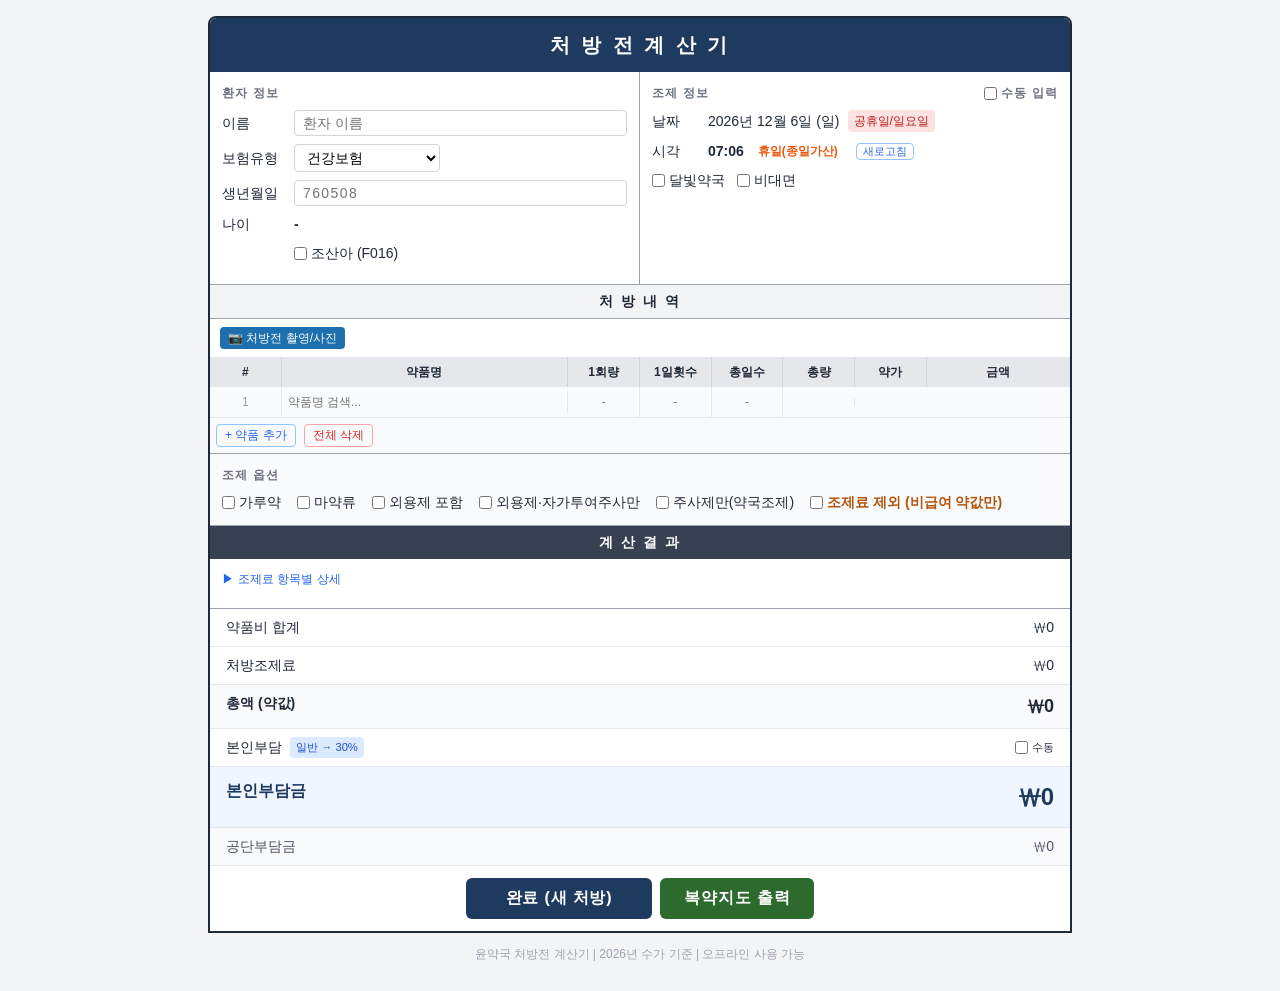
==== web/index.html @ 7eac07f8 "chore: app.js 캐시버전 갱신 (복약안내문 사진 반영) Co-Authored-By: Claude Opus 4.8 (1M context) <noreply@anthropic." ====
<!DOCTYPE html>
<html lang="ko">
<head>
    <meta charset="UTF-8">
    <meta name="viewport" content="width=device-width, initial-scale=1.0">
    <title>처방전 계산기 - 윤약국</title>
    <meta http-equiv="Cache-Control" content="no-cache, no-store, must-revalidate">
    <meta http-equiv="Pragma" content="no-cache">
    <script defer src="js/alpine.min.js?v=20260601a"></script>
    <script src="js/fee_table.js?v=20260601a"></script>
    <script src="js/calculator.js?v=20260601a"></script>
    <script src="js/drug_db.js?v=20260601a"></script>
    <script src="js/eng2kor.js?v=20260601a"></script>
    <script src="js/counseling_db.js?v=20260601a"></script>
    <script src="js/pill_index.js?v=20260624"></script>
    <link rel="stylesheet" href="css/prescription.css?v=20260601a">
</head>
<body x-data="prescriptionApp()" x-init="init()">

<div class="container">
    <div class="card">
        <!-- 헤더 -->
        <div class="header">처 방 전 계 산 기</div>

        <!-- 환자/조제 정보 -->
        <div class="grid-2 border-b">
            <!-- 환자 정보 -->
            <div class="section border-b sm-border-r sm-no-border-b">
                <div class="section-title">환자 정보</div>
                <div class="form-row">
                    <label class="form-label">이름</label>
                    <input type="text" x-model="patientName" class="form-input" placeholder="환자 이름" maxlength="20">
                </div>
                <div class="form-row">
                    <label class="form-label">보험유형</label>
                    <select x-model="insuranceType" class="form-select" style="flex:none;width:auto">
                        <option value="health">건강보험</option>
                        <option value="subHealth">건강보험(차상위)</option>
                        <option value="medical1">의료급여 1종</option>
                        <option value="medical2">의료급여 2종</option>
                        <option value="auto">자동차보험</option>
                        <option value="industrial">산재보험</option>
                        <option value="etc">기타</option>
                    </select>
                    <span x-show="insuranceType === 'subHealth'" class="tag tag-blue" style="font-size:0.7rem">본인부담 500원</span>
                    <span x-show="insuranceType === 'medical1'" class="tag tag-green" style="font-size:0.7rem">본인부담 0원</span>
                    <span x-show="insuranceType === 'medical2'" class="tag tag-blue" style="font-size:0.7rem">본인부담 500원</span>
                    <span x-show="insuranceType === 'auto' || insuranceType === 'industrial' || insuranceType === 'etc'" class="tag tag-orange" style="font-size:0.7rem">본인부담 100%</span>
                </div>
                <div class="form-row">
                    <label class="form-label">생년월일</label>
                    <input type="text" x-model="birthDate" @input="onBirthInput()" class="form-input" placeholder="760508" maxlength="6" inputmode="numeric" style="letter-spacing:0.1em">
                </div>
                <div class="form-row">
                    <label class="form-label">나이</label>
                    <span style="font-size:0.875rem;font-weight:bold" x-text="age !== null ? age + '세' : '-'"></span>
                    <span x-show="age !== null && age < 6" class="tag tag-red">소아</span>
                    <span x-show="age !== null && age <= 18 && age >= 6" class="tag tag-blue">18세이하</span>
                </div>
                <div class="form-row">
                    <label class="form-label"></label>
                    <label class="checkbox-label">
                        <input type="checkbox" x-model="isPremature">
                        <span>조산아 (F016)</span>
                    </label>
                    <span x-show="isPremature" class="tag tag-red" style="font-size:0.7rem">본인부담 5%</span>
                </div>
            </div>

            <!-- 조제 정보 -->
            <div class="section">
                <div class="section-title" style="display:flex;justify-content:space-between;align-items:center">
                    <span>조제 정보</span>
                    <label class="checkbox-label" style="font-size:0.75rem">
                        <input type="checkbox" x-model="manualMode">
                        <span>수동 입력</span>
                    </label>
                </div>

                <!-- 자동 모드: 현재 날짜/시간 표시 -->
                <template x-if="!manualMode">
                    <div>
                        <div class="form-row">
                            <label class="form-label form-label-sm">날짜</label>
                            <span style="font-size:0.875rem" x-text="autoDateDisplay"></span>
                            <span class="tag" :class="autoDayLabel.cls" x-text="autoDayLabel.text"></span>
                            <span x-show="autoHolidayName" class="tag tag-red" x-text="autoHolidayName" style="font-size:0.7rem"></span>
                        </div>
                        <div class="form-row">
                            <label class="form-label form-label-sm">시각</label>
                            <span style="font-size:0.875rem;font-weight:bold" x-text="autoTimeDisplay"></span>
                            <span class="tag" :class="timeLabel.cls" x-text="timeLabel.text"></span>
                            <button @click="refreshNow()" style="font-size:0.7rem;color:#2563eb;background:none;border:1px solid #93c5fd;border-radius:0.25rem;padding:0 0.375rem;cursor:pointer;margin-left:0.25rem">새로고침</button>
                        </div>
                    </div>
                </template>

                <!-- 수동 모드: 직접 선택 -->
                <template x-if="manualMode">
                    <div>
                        <div class="form-row">
                            <label class="form-label form-label-sm">요일</label>
                            <select x-model="dayType" class="form-select">
                                <option value="weekday">평일</option>
                                <option value="saturday">토요일</option>
                                <option value="holiday">일요일/공휴일</option>
                            </select>
                        </div>
                        <div class="form-row">
                            <label class="form-label form-label-sm">시각</label>
                            <input type="time" x-model="dispensingTime" class="form-input">
                            <span class="tag" :class="timeLabel.cls" x-text="timeLabel.text"></span>
                        </div>
                    </div>
                </template>

                <div class="checkbox-row">
                    <label class="checkbox-label" :style="!moonlightAllowed ? 'opacity:0.45' : ''">
                        <input type="checkbox" x-model="isMoonlight" :disabled="!moonlightAllowed">
                        <span>달빛약국</span>
                    </label>
                    <label class="checkbox-label">
                        <input type="checkbox" x-model="isNonFaceToFace">
                        <span>비대면</span>
                    </label>
                </div>
                <!-- 발행기관 / 달빛 협약 상태 -->
                <div x-show="issuingHospital || issuingHospitalCode" style="font-size:0.75rem;padding:0 10px 6px"
                     :style="moonlightAllowed ? 'color:#1a7a3a' : 'color:#b91c1c'">
                    🏥 <span x-text="issuingHospital || ('기관 ' + issuingHospitalCode)"></span>
                    — <span x-text="moonlightAllowed ? '달빛 협약 ✓' : '달빛 협약 없음 → 달빛 미적용'"></span>
                </div>
            </div>
        </div>

        <!-- 처방 내역 -->
        <div class="border-b">
            <div class="section-header border-b">처 방 내 역</div>

            <!-- 📷 처방전 사진으로 입력 -->
            <div style="padding:8px 10px;display:flex;align-items:center;gap:8px;flex-wrap:wrap">
                <label class="btn-add" style="cursor:pointer;background:#1d6fad;color:#fff;border:none">
                    📷 처방전 촬영/사진
                    <input type="file" accept="image/*" capture="environment"
                           @change="runOcr($event)" :disabled="ocrLoading" style="display:none">
                </label>
                <span x-show="ocrStatus" x-text="ocrStatus"
                      :style="ocrStatus.startsWith('인식 실패') ? 'color:#b91c1c;font-size:0.8rem' : 'color:#1a7a3a;font-size:0.8rem'"></span>
            </div>

            <!-- 테이블 헤더 -->
            <div class="drug-header">
                <div>#</div>
                <div>약품명</div>
                <div>1회량</div>
                <div>1일횟수</div>
                <div>총일수</div>
                <div>총량</div>
                <div>약가</div>
                <div>금액</div>
            </div>

            <!-- 약품 행 -->
            <template x-for="(drug, idx) in drugs" :key="idx">
                <div class="drug-row" :class="drug.name ? 'has-drug' : 'no-drug'">
                    <div class="drug-cell drug-cell-num" x-text="idx + 1"></div>
                    <!-- 약품명 (자동완성) -->
                    <div class="drug-cell-name">
                        <div style="display:flex;align-items:center;gap:0.125rem">
                            <input type="text"
                                   :value="drug.name"
                                   @input="onDrugInput(idx, $event)"
                                   @keydown="onDrugKeydown(idx, $event)"
                                   @focus="onDrugFocus(idx)"
                                   @blur="setTimeout(() => closeSuggestions(idx), 200)"
                                   @keydown.down.prevent="moveSuggestion(idx, 1)"
                                   @keydown.up.prevent="moveSuggestion(idx, -1)"
                                   @keydown.enter.prevent="onNameEnter(idx)"
                                   @keydown.escape="closeSuggestions(idx)"
                                   @keydown.right="onCellNav(idx, 'name', 'right', $event)"
                                   :data-row="idx" data-field="name"
                                   placeholder="약품명 검색..." lang="ko"
                                   class="drug-input drug-input-name" style="flex:1;min-width:0">
                            <span x-show="drug.name"
                                  @click="cycleCoverage(idx)"
                                  class="coverage-tag"
                                  :class="'coverage-' + drug.coverageType"
                                  x-text="drug.coverageType === 'insured' ? '보험' : drug.coverageType === 'fullPay' ? '100/100' : '비급여'"
                                  title="클릭하여 전환: 보험 → 100/100 → 비급여"></span>
                            <span x-show="drug.name && drug.coverageType === 'insured'"
                                  @click="toggleIncentive(idx)"
                                  class="coverage-tag"
                                  :style="drug.isIncentive ? 'background:#f59e0b;color:#fff' : 'background:#e5e7eb;color:#9ca3af'"
                                  x-text="'인센'"
                                  title="저가인센티브(저가약) 토글 — 본인부담 별도 100원 올림"></span>
                        </div>
                        <!-- 자동완성 드롭다운 -->
                        <div x-show="drug.showSuggestions && drug.suggestions.length > 0" class="suggestions">
                            <template x-for="(s, si) in drug.suggestions" :key="si">
                                <div @mousedown.prevent="selectDrug(idx, s)"
                                     class="suggestion-item" :class="si === drug.suggestionIdx ? 'active' : ''">
                                    <span style="display:block;overflow:hidden;text-overflow:ellipsis;white-space:nowrap">
                                        <span x-text="s.name"></span>
                                        <span style="color:#6b7280;font-size:0.7rem;margin-left:0.25rem" x-text="'[' + s.code + ']'"></span>
                                    </span>
                                    <span class="suggestion-price" x-text="'₩' + Number(s.price).toLocaleString()"></span>
                                </div>
                            </template>
                        </div>
                    </div>
                    <div class="drug-cell">
                        <input type="text" inputmode="numeric" x-model.number="drug.dosePerTime"
                               @input="recalcDrug(idx)"
                               @keydown.enter.prevent="focusCell(idx, 'timesPerDay')"
                               @keydown.right="onCellNav(idx, 'dosePerTime', 'right', $event)"
                               @keydown.left="onCellNav(idx, 'dosePerTime', 'left', $event)"
                               @focus="$event.target.select()"
                               :data-row="idx" data-field="dosePerTime"
                               placeholder="-" autocomplete="off"
                               class="drug-input">
                    </div>
                    <div class="drug-cell">
                        <input type="text" inputmode="numeric" x-model.number="drug.timesPerDay"
                               @input="recalcDrug(idx)"
                               @keydown.enter.prevent="focusCell(idx, 'totalDays')"
                               @keydown.right="onCellNav(idx, 'timesPerDay', 'right', $event)"
                               @keydown.left="onCellNav(idx, 'timesPerDay', 'left', $event)"
                               @focus="$event.target.select()"
                               :data-row="idx" data-field="timesPerDay"
                               placeholder="-" autocomplete="off"
                               class="drug-input">
                    </div>
                    <div class="drug-cell">
                        <input type="text" inputmode="numeric" x-model.number="drug.totalDays"
                               @input="recalcDrug(idx)"
                               @keydown.enter.prevent="onLastFieldEnter(idx)"
                               @keydown.right="onCellNav(idx, 'totalDays', 'right', $event)"
                               @keydown.left="onCellNav(idx, 'totalDays', 'left', $event)"
                               @focus="$event.target.select()"
                               :data-row="idx" data-field="totalDays"
                               placeholder="-" autocomplete="off"
                               class="drug-input">
                    </div>
                    <div class="drug-cell" x-text="drug.totalQty || ''"></div>
                    <div class="drug-cell" style="padding:0">
                        <template x-if="drug.name">
                            <input type="text" inputmode="numeric" x-model="drug.unitPrice"
                                   @change="onPriceChange(idx)"
                                   @focus="$event.target.select()"
                                   autocomplete="off"
                                   class="drug-input"
                                   :style="drug.coverageType === 'nonCovered' ? 'color:#b45309;font-weight:600' : ''"
                                   :placeholder="drug.unitPrice ? '' : '약가 입력'">
                        </template>
                    </div>
                    <div class="drug-cell drug-cell-amount" x-text="drug.amount ? '₩' + drug.amount.toLocaleString() : ''"></div>
                </div>
            </template>

            <!-- 행 추가/삭제 -->
            <div class="action-bar">
                <button @click="addDrugRow()" class="btn-add">+ 약품 추가</button>
                <button @click="clearAllDrugs()" class="btn-remove">전체 삭제</button>
            </div>
        </div>

        <!-- 조제 옵션 -->
        <div class="options border-b">
            <div class="section-title">조제 옵션</div>
            <div class="options-row">
                <label class="checkbox-label">
                    <input type="checkbox" x-model="isPowder">
                    <span>가루약</span>
                </label>
                <div x-show="isPowder" class="powder-days">
                    <label class="text-hint">가루약 일수:</label>
                    <input type="number" x-model.number="powderDays" min="0" step="1" class="powder-input" placeholder="전체">
                    <span class="text-hint">(0=투약일수와 동일)</span>
                </div>
                <label class="checkbox-label">
                    <input type="checkbox" x-model="hasNarcotic">
                    <span>마약류</span>
                </label>
                <label class="checkbox-label">
                    <input type="checkbox" x-model="hasTopical">
                    <span>외용제 포함</span>
                </label>
                <label class="checkbox-label" title="외용제 단일 또는 자가투여주사(펜주·인슐린·성장호르몬 등) — F점수 16.20">
                    <input type="checkbox" x-model="topicalOnly"
                           @change="if(topicalOnly) { hasTopical=false; injectionOnly=false; }">
                    <span>외용제·자가투여주사만</span>
                </label>
                <label class="checkbox-label" title="약국조제 주사제(병원 투여용) — G점수 5.45. 자가투여주사는 왼쪽 옵션 사용">
                    <input type="checkbox" x-model="injectionOnly"
                           @change="if(injectionOnly) { hasTopical=false; topicalOnly=false; }">
                    <span>주사제만(약국조제)</span>
                </label>
                <label class="checkbox-label" style="color:#b45309;font-weight:600">
                    <input type="checkbox" x-model="noDispensingFee">
                    <span>조제료 제외 (비급여 약값만)</span>
                </label>
            </div>
        </div>

        <!-- 계산 결과 -->
        <div>
            <div class="section-header-dark">계 산 결 과</div>

            <!-- 조제료 상세 (토글) -->
            <div class="section border-b">
                <button @click="showDetail = !showDetail" class="detail-toggle">
                    <span x-text="showDetail ? '▼' : '▶'"></span>
                    <span>조제료 항목별 상세</span>
                </button>
                <div x-show="showDetail" x-transition>
                    <table class="detail-table">
                        <thead>
                            <tr>
                                <th>항목</th>
                                <th>항목명</th>
                                <th>점수</th>
                                <th>배수</th>
                                <th>금액</th>
                            </tr>
                        </thead>
                        <tbody>
                            <template x-for="item in calcResult.items" :key="item.code">
                                <tr>
                                    <td x-text="item.code"></td>
                                    <td x-text="item.name"></td>
                                    <td x-text="item.baseScore.toFixed(2)"></td>
                                    <td x-text="'x' + item.multiplier"></td>
                                    <td x-text="itemWon(item.baseScore, item.multiplier, CONVERSION_INDEX).toLocaleString() + '원'"></td>
                                </tr>
                            </template>
                        </tbody>
                    </table>
                    <div class="conditions">
                        <template x-for="cond in calcResult.appliedConditions" :key="cond">
                            <div class="condition-item">
                                <span class="condition-bullet">*</span>
                                <span x-text="cond"></span>
                            </div>
                        </template>
                    </div>
                </div>
            </div>

            <!-- 금액 요약 -->
            <div class="result-row">
                <span class="result-label">
                    약품비 합계
                    <template x-if="fullPayDrugTotal > 0 || nonCoveredDrugTotal > 0">
                        <span style="font-size:0.7rem;color:#6b7280">
                            (보험 ₩<span x-text="insuredDrugTotal.toLocaleString()"></span><template x-if="fullPayDrugTotal > 0"> / 100/100 ₩<span x-text="fullPayDrugTotal.toLocaleString()"></span></template><template x-if="nonCoveredDrugTotal > 0"> / 비급여 ₩<span x-text="nonCoveredDrugTotal.toLocaleString()"></span></template>)
                        </span>
                    </template>
                </span>
                <span class="result-value" x-text="'₩' + drugTotalRaw.toLocaleString()"></span>
            </div>
            <div class="result-row">
                <span class="result-label">처방조제료
                    <span x-show="noDispensingFee" style="font-size:0.7rem;color:#b45309;font-weight:600">[제외]</span>
                </span>
                <span class="result-value" :style="noDispensingFee ? 'color:#9ca3af;text-decoration:line-through' : ''"
                      x-text="'₩' + calcResult.totalFee.toLocaleString()"></span>
            </div>
            <div class="result-row bg-light">
                <span class="result-label-bold">총액 (약값)</span>
                <span class="result-value-lg" x-text="'₩' + grandTotalRaw.toLocaleString()"></span>
            </div>
            <div class="copay-select-row">
                <div class="copay-select-group" style="flex:1;flex-wrap:wrap;gap:0.25rem 0.5rem">
                    <span class="result-label">본인부담</span>
                    <span x-show="!copayManual" class="tag tag-blue" x-text="copayInfo.desc" style="font-size:0.7rem"></span>
                    <template x-if="copayManual">
                        <select x-model.number="copayRate" class="form-select" style="flex:none;width:auto">
                            <option value="0.3">30% (일반)</option>
                            <option value="0">0% (본인부담 없음)</option>
                            <option value="0.1">10%</option>
                            <option value="0.2">20%</option>
                            <option value="0.5">50%</option>
                            <option value="1.0">100% (전액본인)</option>
                        </select>
                    </template>
                </div>
                <label class="checkbox-label" style="font-size:0.7rem;flex-shrink:0">
                    <input type="checkbox" x-model="copayManual">
                    <span>수동</span>
                </label>
            </div>
            <div class="result-row bg-highlight">
                <span class="result-label-primary">본인부담금</span>
                <span class="result-value-primary" x-text="'₩' + copayAmount.toLocaleString()"></span>
            </div>
            <div class="result-row bg-light">
                <span class="result-label-muted">공단부담금</span>
                <span class="result-value-muted" x-text="'₩' + insuranceAmount.toLocaleString()"></span>
            </div>
            <div style="padding:0.75rem;text-align:center;display:flex;gap:0.5rem;justify-content:center">
                <button @click="resetAll()" class="btn-reset">완료 (새 처방)</button>
                <button @click="printCounseling()" class="btn-print">복약지도 출력</button>
            </div>
        </div>
    </div>

    <div class="footer">윤약국 처방전 계산기 | 2026년 수가 기준 | 오프라인 사용 가능</div>
</div>

<script src="js/app.js?v=20260624b"></script>
</body>
</html>
---- web/css/prescription.css ----
/* 처방전 계산기 - 오프라인 지원용 자체 CSS (Tailwind 대체) */

/* === Reset & Base === */
*, *::before, *::after { box-sizing: border-box; margin: 0; padding: 0; }
body { font-family: -apple-system, BlinkMacSystemFont, "Apple SD Gothic Neo", "Malgun Gothic", sans-serif; background: #f3f4f6; min-height: 100vh; color: #1f2937; line-height: 1.5; }

/* === Layout === */
.container { max-width: 56rem; margin: 0 auto; padding: 0.5rem; }
@media (min-width: 640px) { .container { padding: 1rem; } }

/* === Card === */
.card { background: white; border: 2px solid #1f2937; border-radius: 0.5rem 0.5rem 0 0; }

/* === Header === */
.header { background: #1e3a5f; color: white; text-align: center; padding: 0.75rem; font-size: 1.25rem; font-weight: bold; letter-spacing: 0.15em; border-radius: 0.375rem 0.375rem 0 0; }

/* === Grid === */
.grid-2 { display: grid; grid-template-columns: 1fr; }
@media (min-width: 640px) { .grid-2 { grid-template-columns: 1fr 1fr; } }
.grid-12 { display: grid; grid-template-columns: repeat(12, 1fr); }

/* === Section === */
.section { padding: 0.75rem; }
.section-title { font-size: 0.75rem; color: #6b7280; font-weight: bold; margin-bottom: 0.5rem; letter-spacing: 0.1em; }
.section-header { background: #f3f4f6; text-align: center; padding: 0.375rem; font-size: 0.875rem; font-weight: bold; letter-spacing: 0.15em; }
.section-header-dark { background: #374151; color: white; text-align: center; padding: 0.375rem; font-size: 0.875rem; font-weight: bold; letter-spacing: 0.15em; }

/* === Borders === */
.border-b { border-bottom: 1px solid #9ca3af; }
.border-b-light { border-bottom: 1px solid #e5e7eb; }
.border-r { border-right: 1px solid #9ca3af; }
.border-r-light { border-right: 1px solid #e5e7eb; }
@media (min-width: 640px) { .sm-border-r { border-right: 1px solid #9ca3af; } .sm-no-border-b { border-bottom: none; } }

/* === Form Elements === */
.form-row { display: flex; align-items: center; gap: 0.5rem; margin-bottom: 0.5rem; }
.form-label { font-size: 0.875rem; font-weight: 500; width: 4rem; flex-shrink: 0; }
.form-label-sm { width: 3rem; }
.form-input { border: 1px solid #d1d5db; border-radius: 0.25rem; padding: 0.25rem 0.5rem; font-size: 0.875rem; flex: 1; min-width: 0; }
.form-input:focus { outline: none; box-shadow: 0 0 0 2px #60a5fa; }
.form-select { border: 1px solid #d1d5db; border-radius: 0.25rem; padding: 0.25rem 0.5rem; font-size: 0.875rem; flex: 1; background: white; }

/* === Checkbox row === */
.checkbox-row { display: flex; flex-wrap: wrap; gap: 0.75rem; margin-top: 0.25rem; }
.checkbox-label { display: flex; align-items: center; gap: 0.25rem; font-size: 0.875rem; cursor: pointer; }

/* === Drug table === */
.drug-header { display: grid; grid-template-columns: 1fr 4fr 1fr 1fr 1fr 1fr 1fr 2fr; background: #e5e7eb; font-size: 0.75rem; font-weight: bold; text-align: center; }
.drug-header > div { padding: 0.375rem 0.125rem; border-right: 1px solid #d1d5db; }
.drug-header > div:last-child { border-right: none; }

.drug-row { display: grid; grid-template-columns: 1fr 4fr 1fr 1fr 1fr 1fr 1fr 2fr; font-size: 0.875rem; align-items: center; border-bottom: 1px solid #e5e7eb; }
.drug-row.has-drug { background: white; }
.drug-row.no-drug { background: #f9fafb; }
.drug-cell { padding: 0.25rem 0.125rem; border-right: 1px solid #e5e7eb; text-align: center; font-size: 0.75rem; }
.drug-cell:last-child { border-right: none; }
.drug-cell-name { position: relative; border-right: 1px solid #e5e7eb; }
.drug-cell-amount { text-align: right; padding-right: 0.5rem; font-weight: 500; }
.drug-cell-num { color: #9ca3af; }

.drug-input { width: 100%; text-align: center; padding: 0.25rem 0.125rem; font-size: 0.75rem; border: none; outline: none; background: transparent; }
.drug-input:focus { box-shadow: inset 0 0 0 1px #60a5fa; }
.drug-input-name { text-align: left; padding: 0.25rem 0.375rem; }

/* === Autocomplete === */
.suggestions { position: absolute; z-index: 50; left: 0; right: 0; top: 100%; background: white; border: 1px solid #d1d5db; box-shadow: 0 4px 6px rgba(0,0,0,0.1); max-height: 12rem; overflow-y: auto; }
.suggestion-item { padding: 0.25rem 0.5rem; font-size: 0.75rem; cursor: pointer; border-bottom: 1px solid #f3f4f6; }
.suggestion-item:hover, .suggestion-item.active { background: #dbeafe; }
.suggestion-price { color: #9ca3af; }

/* === Action buttons === */
.action-bar { display: flex; gap: 0.5rem; padding: 0.375rem; background: #f9fafb; }
.btn-add { font-size: 0.75rem; color: #2563eb; padding: 0.125rem 0.5rem; border: 1px solid #93c5fd; border-radius: 0.25rem; background: transparent; cursor: pointer; }
.btn-add:hover { color: #1d4ed8; }
.btn-remove { font-size: 0.75rem; color: #dc2626; padding: 0.125rem 0.5rem; border: 1px solid #fca5a5; border-radius: 0.25rem; background: transparent; cursor: pointer; }
.btn-remove:hover { color: #b91c1c; }

/* === Options === */
.options { padding: 0.75rem; background: #f9fafb; }
.options-row { display: flex; flex-wrap: wrap; column-gap: 1rem; row-gap: 0.5rem; }
.powder-days { display: flex; align-items: center; gap: 0.25rem; }
.powder-input { width: 3.5rem; border: 1px solid #d1d5db; border-radius: 0.25rem; padding: 0.125rem 0.25rem; font-size: 0.75rem; text-align: center; }
.text-hint { font-size: 0.75rem; color: #9ca3af; }

/* === Detail table === */
.detail-toggle { font-size: 0.75rem; color: #2563eb; background: none; border: none; cursor: pointer; display: flex; align-items: center; gap: 0.25rem; margin-bottom: 0.5rem; }
.detail-toggle:hover { text-decoration: underline; }
.detail-table { width: 100%; font-size: 0.75rem; border: 1px solid #e5e7eb; border-collapse: collapse; }
.detail-table th { padding: 0.25rem 0.5rem; background: #f3f4f6; border-bottom: 1px solid #e5e7eb; text-align: left; }
.detail-table th:nth-child(n+3) { text-align: right; }
.detail-table td { padding: 0.125rem 0.5rem; border-bottom: 1px solid #f3f4f6; }
.detail-table td:nth-child(n+3) { text-align: right; }
.detail-table td:first-child { font-family: monospace; }
.detail-table td:last-child { font-weight: 500; }
.conditions { margin-top: 0.5rem; font-size: 0.75rem; color: #4b5563; }
.condition-item { display: flex; align-items: flex-start; gap: 0.25rem; }
.condition-bullet { color: #9ca3af; }

/* === Result summary === */
.result-row { display: flex; justify-content: space-between; padding: 0.5rem 1rem; border-bottom: 1px solid #e5e7eb; }
.result-row.bg-light { background: #f9fafb; }
.result-row.bg-highlight { background: #eff6ff; padding: 0.75rem 1rem; }
.result-label { font-size: 0.875rem; }
.result-value { font-size: 0.875rem; font-weight: 500; }
.result-label-bold { font-size: 0.875rem; font-weight: bold; }
.result-value-lg { font-size: 1.125rem; font-weight: bold; }
.result-label-primary { font-size: 1rem; font-weight: bold; color: #1e3a5f; }
.result-value-primary { font-size: 1.5rem; font-weight: bold; color: #1e3a5f; }
.result-label-muted { font-size: 0.875rem; color: #4b5563; }
.result-value-muted { font-size: 0.875rem; color: #4b5563; }

.copay-select-row { display: flex; justify-content: space-between; align-items: center; padding: 0.5rem 1rem; border-bottom: 1px solid #e5e7eb; }
.copay-select-group { display: flex; align-items: center; gap: 0.5rem; }

/* === Tags === */
.tag { font-size: 0.75rem; padding: 0.125rem 0.375rem; border-radius: 0.25rem; }
.tag-red { background: #fee2e2; color: #b91c1c; }
.tag-blue { background: #dbeafe; color: #1d4ed8; }
.tag-orange { color: #ea580c; font-weight: bold; }
.tag-green { color: #16a34a; }
.tag-red-bold { color: #dc2626; font-weight: bold; }

/* === Coverage tags === */
.coverage-tag { font-size: 0.6rem; padding: 0.0625rem 0.25rem; border-radius: 0.1875rem; cursor: pointer; white-space: nowrap; flex-shrink: 0; user-select: none; border: 1px solid; line-height: 1.2; }
.coverage-insured { background: #dbeafe; color: #1d4ed8; border-color: #93c5fd; }
.coverage-fullPay { background: #fef3c7; color: #b45309; border-color: #fcd34d; }
.coverage-nonCovered { background: #fee2e2; color: #b91c1c; border-color: #fca5a5; }

/* === Reset button === */
.btn-reset { background: #1e3a5f; color: white; border: none; border-radius: 0.375rem; padding: 0.625rem 2.5rem; font-size: 1rem; font-weight: bold; cursor: pointer; letter-spacing: 0.05em; }
.btn-reset:hover { background: #15293f; }
.btn-reset:active { background: #0f1f30; }
.btn-print { background: #2d6a2d; color: white; border: none; border-radius: 0.375rem; padding: 0.625rem 1.5rem; font-size: 1rem; font-weight: bold; cursor: pointer; letter-spacing: 0.05em; }
.btn-print:hover { background: #1f4d1f; }
.btn-print:active { background: #163516; }

/* === Footer === */
.footer { text-align: center; font-size: 0.75rem; color: #9ca3af; padding: 0.75rem; }

/* === Number input spinner removal === */
input[type="number"]::-webkit-inner-spin-button,
input[type="number"]::-webkit-outer-spin-button { -webkit-appearance: none; margin: 0; }
input[type="number"] { -moz-appearance: textfield; }

/* === Scrollbar === */
.suggestions::-webkit-scrollbar { width: 6px; }
.suggestions::-webkit-scrollbar-thumb { background: #cbd5e1; border-radius: 3px; }

/* === Print === */
@media print {
    body { background: white !important; }
    button, select { display: none !important; }
    .bg-highlight { background: #eff6ff !important; -webkit-print-color-adjust: exact; }
}

/* === Mobile === */
@media (max-width: 640px) {
    input, select { min-height: 36px; font-size: 16px !important; }
    .drug-header, .drug-row { grid-template-columns: 0.8fr 3.5fr 1fr 1fr 1fr 1fr 1fr 1.8fr; }
}
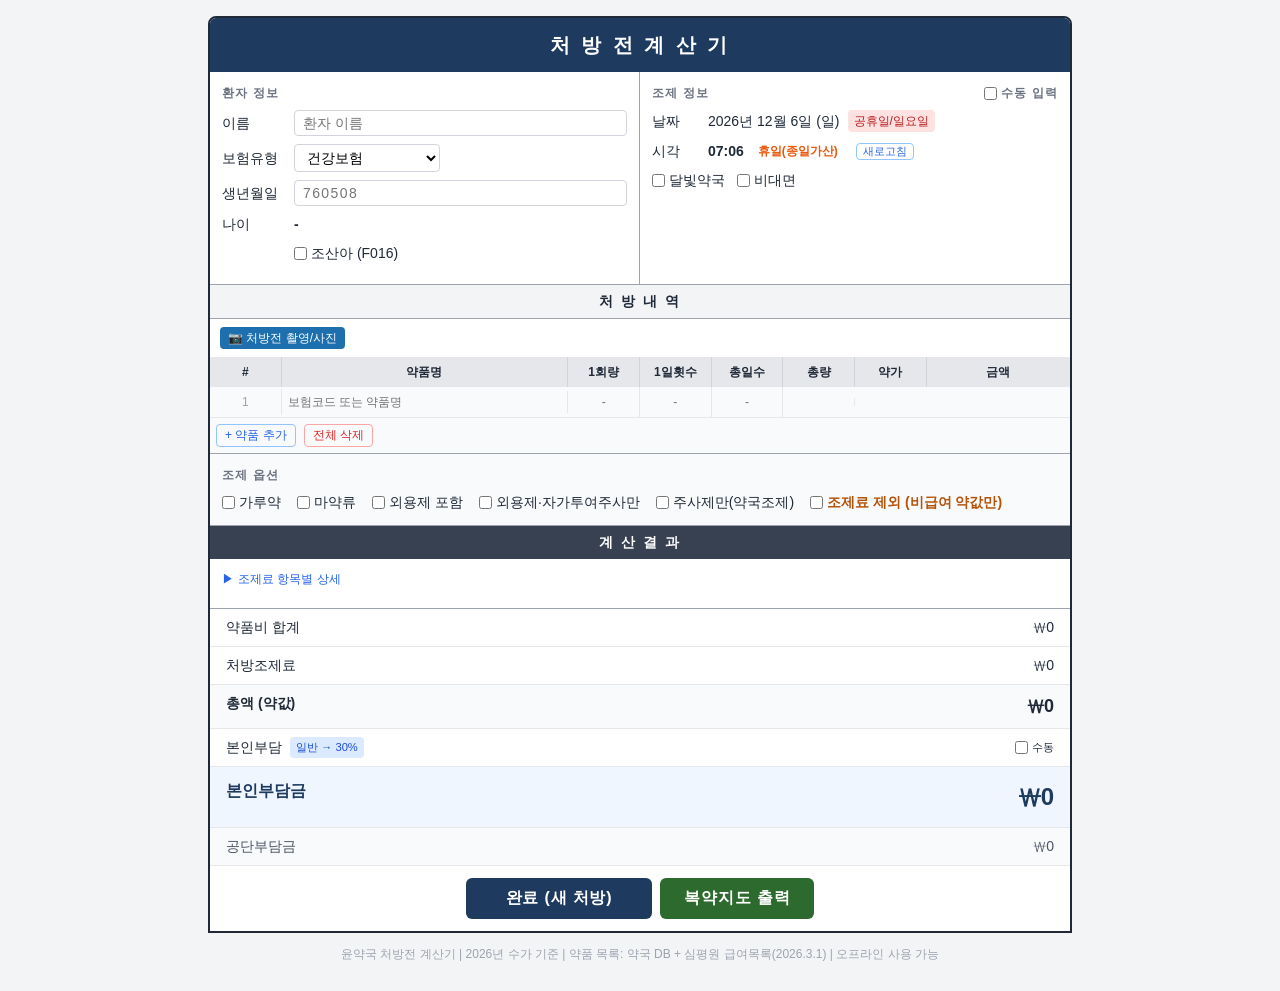
==== commit a4928610: "feat: 보험코드 입력→약품명 자동, 심평원 전체 급여목록 앱 내장, 크롬 앱 설치(PWA), 2027 공휴일 - 이름칸에 보험코드 9자리 → 그 약으로 바로 바뀌고 1회량으로 " ====
--- a/web/index.html
+++ b/web/index.html
@@ -6,14 +6,19 @@
     <title>처방전 계산기 - 윤약국</title>
     <meta http-equiv="Cache-Control" content="no-cache, no-store, must-revalidate">
     <meta http-equiv="Pragma" content="no-cache">
-    <script defer src="js/alpine.min.js?v=20260601a"></script>
-    <script src="js/fee_table.js?v=20260601a"></script>
-    <script src="js/calculator.js?v=20260601a"></script>
-    <script src="js/drug_db.js?v=20260601a"></script>
-    <script src="js/eng2kor.js?v=20260601a"></script>
-    <script src="js/counseling_db.js?v=20260601a"></script>
-    <script src="js/pill_index.js?v=20260624"></script>
-    <link rel="stylesheet" href="css/prescription.css?v=20260601a">
+    <script defer src="js/alpine.min.js?v=20261115"></script>
+    <script src="js/fee_table.js?v=20261115"></script>
+    <script src="js/calculator.js?v=20261115"></script>
+    <script src="js/drug_db.js?v=20261115"></script>
+    <script src="js/drug_db_hira.js?v=20261115"></script>
+    <script src="js/eng2kor.js?v=20261115"></script>
+    <script src="js/counseling_db.js?v=20261115"></script>
+    <script src="js/pill_index.js?v=20261115"></script>
+    <link rel="stylesheet" href="css/prescription.css?v=20261115">
+    <link rel="manifest" href="manifest.json">
+    <meta name="theme-color" content="#0f766e">
+    <link rel="icon" href="icons/icon-192.png">
+    <link rel="apple-touch-icon" href="icons/icon-192.png">
 </head>
 <body x-data="prescriptionApp()" x-init="init()">
 
@@ -179,7 +184,7 @@
                                    @keydown.escape="closeSuggestions(idx)"
                                    @keydown.right="onCellNav(idx, 'name', 'right', $event)"
                                    :data-row="idx" data-field="name"
-                                   placeholder="약품명 검색..." lang="ko"
+                                   placeholder="보험코드 또는 약품명" lang="ko"
                                    class="drug-input drug-input-name" style="flex:1;min-width:0">
                             <span x-show="drug.name"
                                   @click="cycleCoverage(idx)"
@@ -194,6 +199,7 @@
                                   x-text="'인센'"
                                   title="저가인센티브(저가약) 토글 — 본인부담 별도 100원 올림"></span>
                         </div>
+                        <div x-show="drug.codeNotFound" style="color:#dc2626;font-size:0.7rem;padding:0 0.25rem">코드 없음 — 약품명으로 찾아 주세요</div>
                         <!-- 자동완성 드롭다운 -->
                         <div x-show="drug.showSuggestions && drug.suggestions.length > 0" class="suggestions">
                             <template x-for="(s, si) in drug.suggestions" :key="si">
@@ -202,6 +208,8 @@
                                     <span style="display:block;overflow:hidden;text-overflow:ellipsis;white-space:nowrap">
                                         <span x-text="s.name"></span>
                                         <span style="color:#6b7280;font-size:0.7rem;margin-left:0.25rem" x-text="'[' + s.code + ']'"></span>
+                                        <span x-show="s._hira" class="hira-tag" title="약국 목록에 없어 심평원 전체 급여목록(상한금액)에서 찾은 약">전체목록</span>
+                                        <span x-show="s.ingr" style="color:#9ca3af;font-size:0.65rem;margin-left:0.25rem" x-text="s.ingr"></span>
                                     </span>
                                     <span class="suggestion-price" x-text="'₩' + Number(s.price).toLocaleString()"></span>
                                 </div>
@@ -404,9 +412,13 @@
         </div>
     </div>
 
-    <div class="footer">윤약국 처방전 계산기 | 2026년 수가 기준 | 오프라인 사용 가능</div>
+    <div class="footer">윤약국 처방전 계산기 | 2026년 수가 기준 | 약품 목록: 약국 DB + 심평원 급여목록(<span x-text="typeof HIRA_DB_VERSION !== 'undefined' ? HIRA_DB_VERSION : '-'"></span>) | 오프라인 사용 가능</div>
 </div>
 
-<script src="js/app.js?v=20260624b"></script>
+<script src="js/app.js?v=20261115"></script>
+<script>
+// 크롬 «앱으로 설치» + 인터넷이 잠깐 끊겨도 열리도록 (https 에서 동작)
+if ('serviceWorker' in navigator) navigator.serviceWorker.register('sw.js').catch(() => {});
+</script>
 </body>
 </html>
--- a/web/css/prescription.css
+++ b/web/css/prescription.css
@@ -158,3 +158,7 @@
     input, select { min-height: 36px; font-size: 16px !important; }
     .drug-header, .drug-row { grid-template-columns: 0.8fr 3.5fr 1fr 1fr 1fr 1fr 1fr 1.8fr; }
 }
+
+/* 심평원 전체 급여목록에서 찾은 약 표시 */
+.hira-tag { display:inline-block; font-size:0.6rem; line-height:1.2; padding:0 0.25rem; margin-left:0.25rem;
+    border-radius:0.25rem; background:#ecfeff; color:#0e7490; border:1px solid #a5f3fc; white-space:nowrap; flex-shrink:0; }
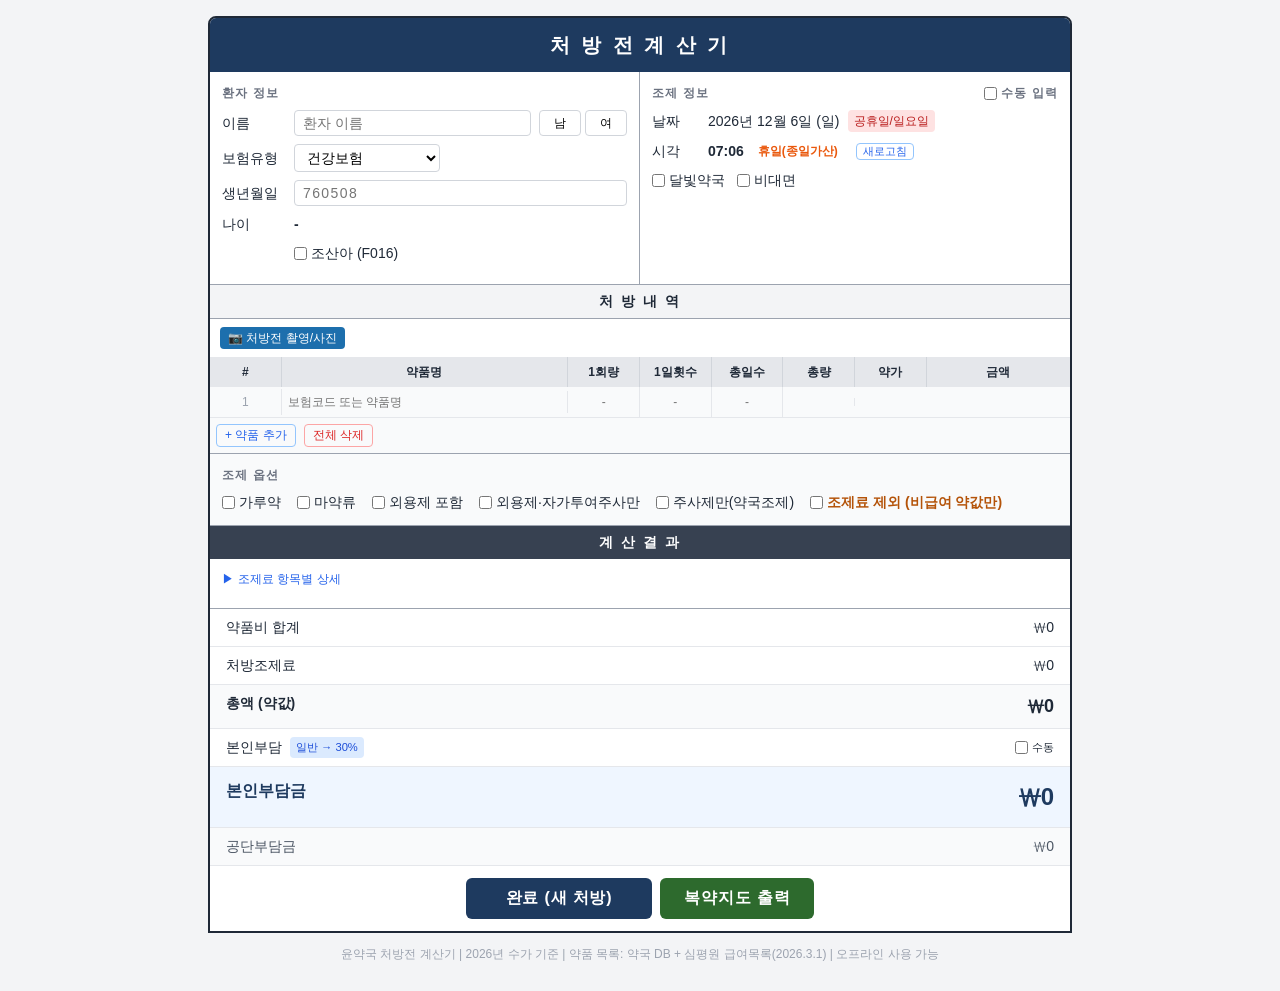
==== commit dd2346ac: "feat: 환자 이름 라벨 미리보기 + 성별(남/여) 입력 알리미팜 환자 라벨과 같은 순서: 이름 / 나이·성별 / 1일 N회(D일분, 시럽 뺀 내복약 중 최대) / 날짜 / 윤약" ====
--- a/web/index.html
+++ b/web/index.html
@@ -6,15 +6,15 @@
     <title>처방전 계산기 - 윤약국</title>
     <meta http-equiv="Cache-Control" content="no-cache, no-store, must-revalidate">
     <meta http-equiv="Pragma" content="no-cache">
-    <script defer src="js/alpine.min.js?v=20261115"></script>
-    <script src="js/fee_table.js?v=20261115"></script>
-    <script src="js/calculator.js?v=20261115"></script>
-    <script src="js/drug_db.js?v=20261115"></script>
-    <script src="js/drug_db_hira.js?v=20261115"></script>
-    <script src="js/eng2kor.js?v=20261115"></script>
-    <script src="js/counseling_db.js?v=20261115"></script>
-    <script src="js/pill_index.js?v=20261115"></script>
-    <link rel="stylesheet" href="css/prescription.css?v=20261115">
+    <script defer src="js/alpine.min.js?v=20261121"></script>
+    <script src="js/fee_table.js?v=20261121"></script>
+    <script src="js/calculator.js?v=20261121"></script>
+    <script src="js/drug_db.js?v=20261121"></script>
+    <script src="js/drug_db_hira.js?v=20261121"></script>
+    <script src="js/eng2kor.js?v=20261121"></script>
+    <script src="js/counseling_db.js?v=20261121"></script>
+    <script src="js/pill_index.js?v=20261121"></script>
+    <link rel="stylesheet" href="css/prescription.css?v=20261121">
     <link rel="manifest" href="manifest.json">
     <meta name="theme-color" content="#0f766e">
     <link rel="icon" href="icons/icon-192.png">
@@ -35,6 +35,10 @@
                 <div class="form-row">
                     <label class="form-label">이름</label>
                     <input type="text" x-model="patientName" class="form-input" placeholder="환자 이름" maxlength="20">
+                    <div class="label-store" style="flex:none;width:5.5rem" title="환자 라벨에 나옵니다">
+                        <button :class="patientSex === '남' ? 'on' : ''" @click="patientSex = patientSex === '남' ? '' : '남'">남</button>
+                        <button :class="patientSex === '여' ? 'on' : ''" @click="patientSex = patientSex === '여' ? '' : '여'">여</button>
+                    </div>
                 </div>
                 <div class="form-row">
                     <label class="form-label">보험유형</label>
@@ -270,6 +274,66 @@
                 <button @click="addDrugRow()" class="btn-add">+ 약품 추가</button>
                 <button @click="clearAllDrugs()" class="btn-remove">전체 삭제</button>
             </div>
+        </div>
+
+        <!-- 시럽 라벨 미리보기 (알리미팜 시럽 라벨 27×33mm 모양) -->
+        <div class="border-b label-section" x-show="patientLabel.show || labelRows.length > 0">
+            <div class="section-title" style="display:flex;justify-content:space-between;align-items:center;gap:0.5rem;flex-wrap:wrap">
+                <span>라벨 미리보기 <span class="text-hint" x-text="'(' + (((patientLabel.show && patientLabelOn) ? 1 : 0) + labelRows.filter(r => labelOn(r.d)).length) + '장)'"></span></span>
+                <button class="btn-label-print" disabled title="라벨프린터 위치 맞추기가 끝나면 열립니다">라벨 인쇄 (준비 중)</button>
+            </div>
+            <div x-show="!patientName" class="text-hint" style="color:#b45309;margin-bottom:0.25rem">환자 이름을 넣으면 라벨 맨 위에 나옵니다.</div>
+            <div class="label-grid">
+                <!-- 환자 이름 라벨 -->
+                <div class="label-item" x-show="patientLabel.show" :class="patientLabelOn ? '' : 'label-off'">
+                    <div class="syrup-label-zoom">
+                        <div class="syrup-label">
+                            <div class="sl-name" x-text="patientLabel.name || '(이름)'"></div>
+                            <div class="sl-line" x-text="patientLabel.ageSex || ' '"></div>
+                            <div class="sl-line" x-text="patientLabel.freq || ' '"></div>
+                            <div class="sl-line" x-text="patientLabel.date"></div>
+                            <div class="sl-pharm">윤약국</div>
+                            <div class="sl-line">T.03180779975</div>
+                        </div>
+                    </div>
+                    <div class="label-ctrl">
+                        <div class="text-hint" style="font-weight:600;color:#374151">환자 라벨</div>
+                        <div class="text-hint" x-show="!patientSex" style="color:#b45309">성별(남/여)은 이름 옆에서 고릅니다</div>
+                        <label class="checkbox-label" style="font-size:0.75rem">
+                            <input type="checkbox" x-model="patientLabelOn">
+                            <span>라벨 뽑기</span>
+                        </label>
+                    </div>
+                </div>
+                <template x-for="r in labelRows" :key="r.idx">
+                    <div class="label-item" :class="labelOn(r.d) ? '' : 'label-off'">
+                        <div class="syrup-label-zoom">
+                            <div class="syrup-label">
+                                <div class="sl-name" x-text="labelLines(r.d).name || '(이름)'"></div>
+                                <div class="sl-line" x-text="labelLines(r.d).cat || ' '"></div>
+                                <div class="sl-line sl-clip" x-text="labelLines(r.d).drug"></div>
+                                <div class="sl-line" x-text="labelLines(r.d).freq"></div>
+                                <div class="sl-dose" x-text="labelLines(r.d).dose"></div>
+                                <div class="sl-line" x-text="labelLines(r.d).store"></div>
+                                <div class="sl-line" x-text="labelLines(r.d).date"></div>
+                            </div>
+                        </div>
+                        <div class="label-ctrl">
+                            <input type="text" class="form-input label-cat" placeholder="분류 (예: 기침약)"
+                                   :value="labelCat(r.d)" @change="setLabelCat(r.d, $event.target.value.trim())" maxlength="10">
+                            <div class="label-store">
+                                <button :class="labelStore(r.d) === '실온' ? 'on' : ''" @click="setLabelStore(r.d, '실온')">실온</button>
+                                <button :class="labelStore(r.d) === '냉장' ? 'on' : ''" @click="setLabelStore(r.d, '냉장')">냉장</button>
+                            </div>
+                            <label class="checkbox-label" style="font-size:0.75rem">
+                                <input type="checkbox" :checked="labelOn(r.d)" @change="setLabelOn(r.d, $event.target.checked)">
+                                <span>라벨 뽑기</span>
+                            </label>
+                        </div>
+                    </div>
+                </template>
+            </div>
+            <div class="text-hint" style="margin-top:0.25rem">분류·보관은 약마다 한 번 넣으면 이 PC에서 기억합니다.</div>
         </div>
 
         <!-- 조제 옵션 -->
@@ -415,7 +479,7 @@
     <div class="footer">윤약국 처방전 계산기 | 2026년 수가 기준 | 약품 목록: 약국 DB + 심평원 급여목록(<span x-text="typeof HIRA_DB_VERSION !== 'undefined' ? HIRA_DB_VERSION : '-'"></span>) | 오프라인 사용 가능</div>
 </div>
 
-<script src="js/app.js?v=20261115"></script>
+<script src="js/app.js?v=20261121"></script>
 <script>
 // 크롬 «앱으로 설치» + 인터넷이 잠깐 끊겨도 열리도록 (https 에서 동작)
 if ('serviceWorker' in navigator) navigator.serviceWorker.register('sw.js').catch(() => {});
--- a/web/css/prescription.css
+++ b/web/css/prescription.css
@@ -162,3 +162,24 @@
 /* 심평원 전체 급여목록에서 찾은 약 표시 */
 .hira-tag { display:inline-block; font-size:0.6rem; line-height:1.2; padding:0 0.25rem; margin-left:0.25rem;
     border-radius:0.25rem; background:#ecfeff; color:#0e7490; border:1px solid #a5f3fc; white-space:nowrap; flex-shrink:0; }
+
+/* 시럽 라벨 미리보기 — 실제 크기(27×33mm, 초록 테두리 미리 인쇄된 라벨)를 화면에서 2배로 */
+.label-section { padding: 0.75rem; }
+.label-grid { display: flex; flex-wrap: wrap; gap: 0.75rem; }
+.label-item { display: flex; gap: 0.5rem; align-items: flex-start; }
+.label-item.label-off .syrup-label-zoom { opacity: 0.35; }
+.syrup-label-zoom { zoom: 2; }
+.syrup-label { width: 27mm; height: 33mm; border: 1.2mm solid #6fbf9f; border-radius: 1.5mm; background: #fffdf8;
+    padding: 1mm 0.8mm; display: flex; flex-direction: column; justify-content: space-between; align-items: center;
+    color: #111; font-family: 'Malgun Gothic', 'Apple SD Gothic Neo', sans-serif; overflow: hidden; }
+.sl-name { font-size: 4.2mm; font-weight: 800; line-height: 1.05; letter-spacing: 0.3mm; white-space: nowrap; }
+.sl-line { font-size: 2.6mm; line-height: 1.1; white-space: nowrap; max-width: 100%; }
+.sl-clip { overflow: hidden; }
+.sl-dose { font-size: 3.4mm; font-weight: 800; line-height: 1.05; white-space: nowrap; max-width: 100%; overflow: hidden; }
+.label-ctrl { display: flex; flex-direction: column; gap: 0.3rem; width: 8.5rem; }
+.label-cat { width: 100%; font-size: 0.8rem; }
+.label-store { display: flex; gap: 0.25rem; }
+.label-store button { flex: 1; font-size: 0.75rem; padding: 0.2rem 0; border: 1px solid #d1d5db; background: #fff; border-radius: 0.25rem; cursor: pointer; }
+.label-store button.on { background: #0f766e; color: #fff; border-color: #0f766e; }
+.btn-label-print { font-size: 0.75rem; padding: 0.25rem 0.6rem; border-radius: 0.25rem; border: 1px solid #d1d5db; background: #f3f4f6; color: #9ca3af; cursor: not-allowed; }
+.sl-pharm { font-size: 3mm; font-weight: 800; background: #111; color: #fff; padding: 0 1.2mm; letter-spacing: 0.6mm; line-height: 1.25; }
